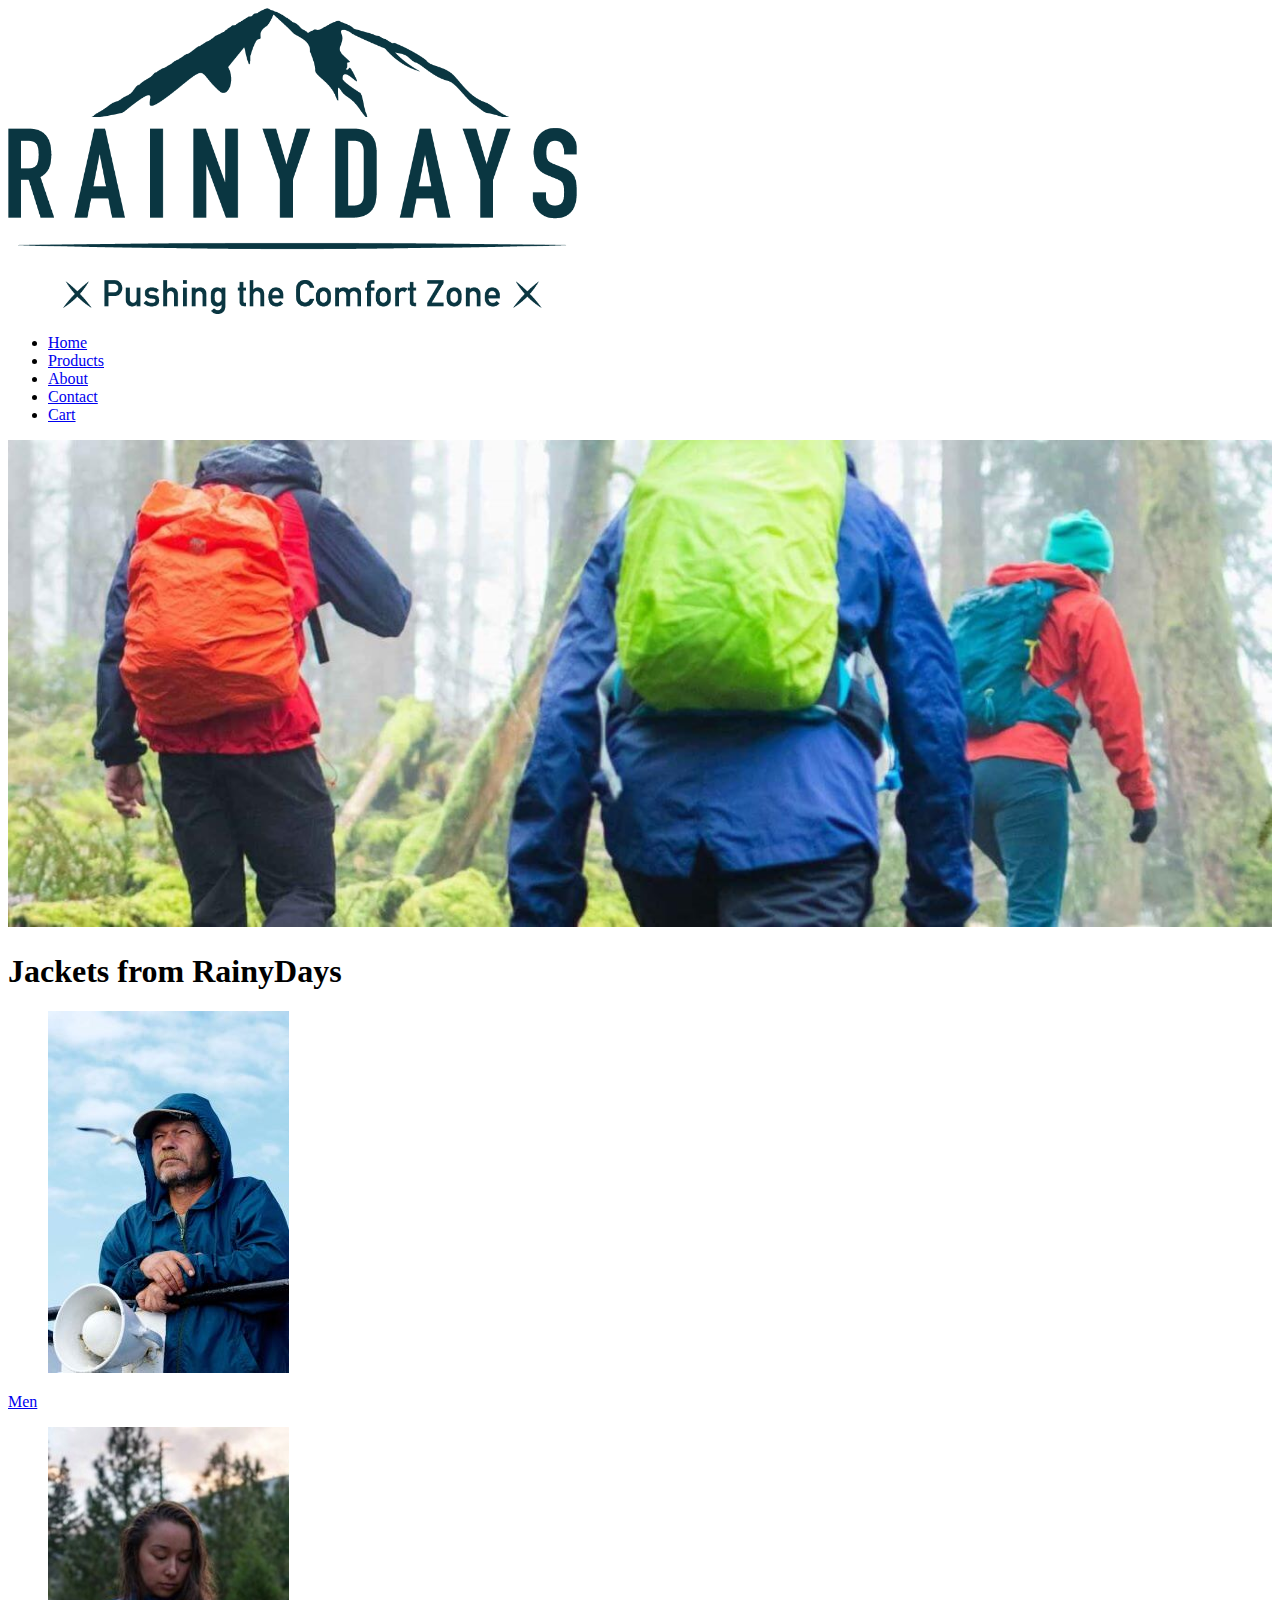
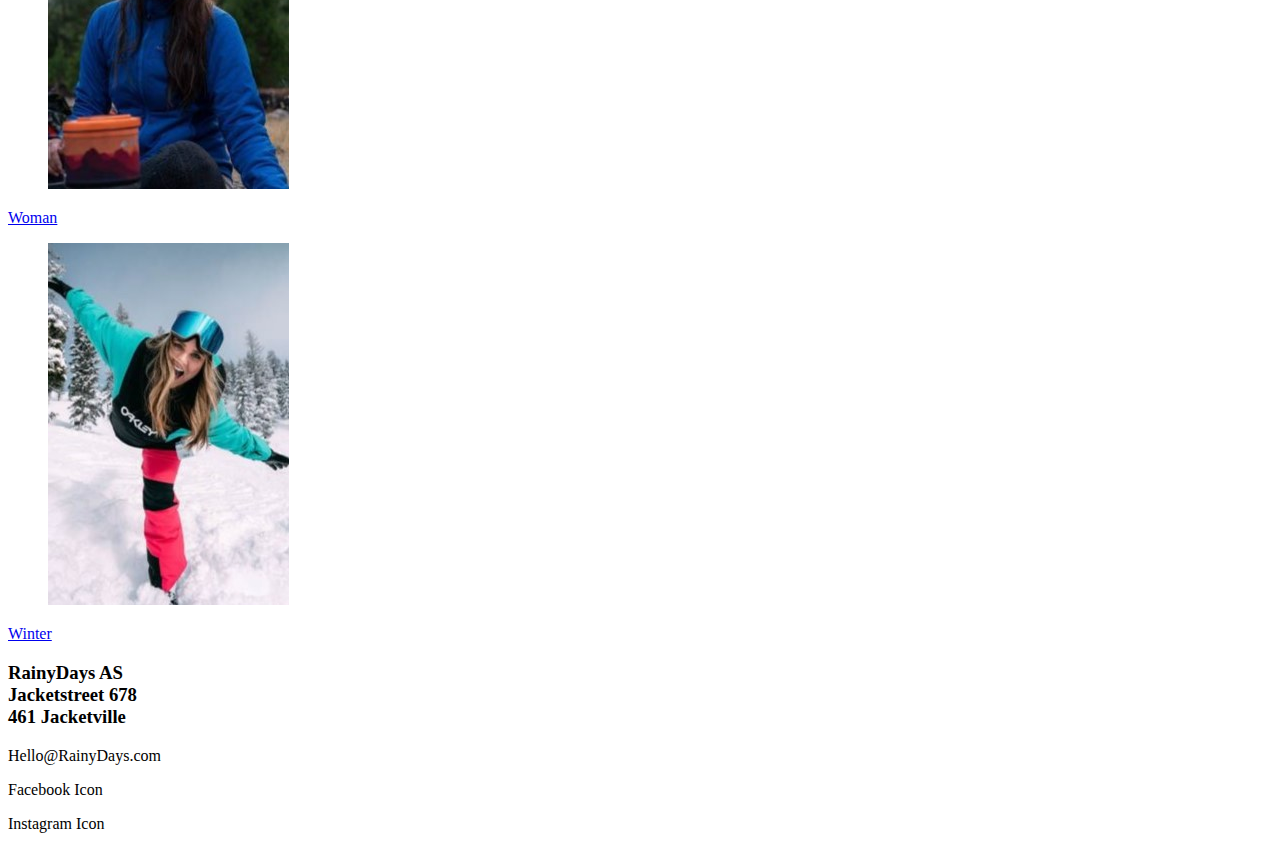
==== index.html @ c50feea2 "kl 20:05" ====
<!DOCTYPE html>
<html lang="en">
<head>
    <meta charset="UTF-8">
    <meta http-equiv="X-UA-Compatible" content="IE=edge">
    <meta name="viewport" content="width=device-width, initial-scale=1.0">
    <link href="css/styles-homepage.css" rel="stylesheet">
    <title>RainyDays | Pushing the comfort zone</title>
</head>
<body>
    <header>
        <div class="logo-container"><img src="/Images/RainyDays_Logo.png" height="45%" width="45%"></div>
        <nav>
            <ul>
                <li><a href="#" class="active">Home</a></li>
                <li><a href="Our Jackets.html">Products</a></li>
                <li><a href="About.html">About</a></li>
                <li><a href="Contact.html">Contact</a></li>
                <li><a href="Checkout.html">Cart</a></li>
            </ul>
        </nav>
    </header>
    <main>
        <section>
           <img src="/Images/three people hiking from the back.jpg" width="100%" alt="Three people hiking in the woods with backpacks seen from behind"></p> 
           <h1>Jackets from RainyDays</h1>
        </section>
    <div class="Category">
        <div class="product">
            <figure class="product-image" >
                <img src="/Images/Men.jpg" alt="older man with blue jacket">
            </figure>
            <a href="/Our Jackets.html">Men</a>
        </div>
        <div class="product">
            <div class="product">
                <figure class="product-image">
                    <img src="/Images/Woman.jpg" alt="ALT TEXT NEED TO BE FIXED">
                </figure>
                <a href="/Our Jackets.html">Woman</a>
            </div>
        </div>
            <div class="product">
                <div class="product">
                    <figure class="product-image">
                        <img src="/Images/Winter.jpg" alt="ALT TEXT NEED TO BE FIXED">
                    </figure>
                    <a href="/Our Jackets.html">Winter</a>
                </div>
            </div>
    </div>
    </main>
<footer>
    <h3>RainyDays AS <br>Jacketstreet 678</br>461 Jacketville</h3>
    <p>Hello@RainyDays.com</p>
    <p>Facebook Icon</p>
    <p>Instagram Icon</p>
</footer>
</body>
</html>
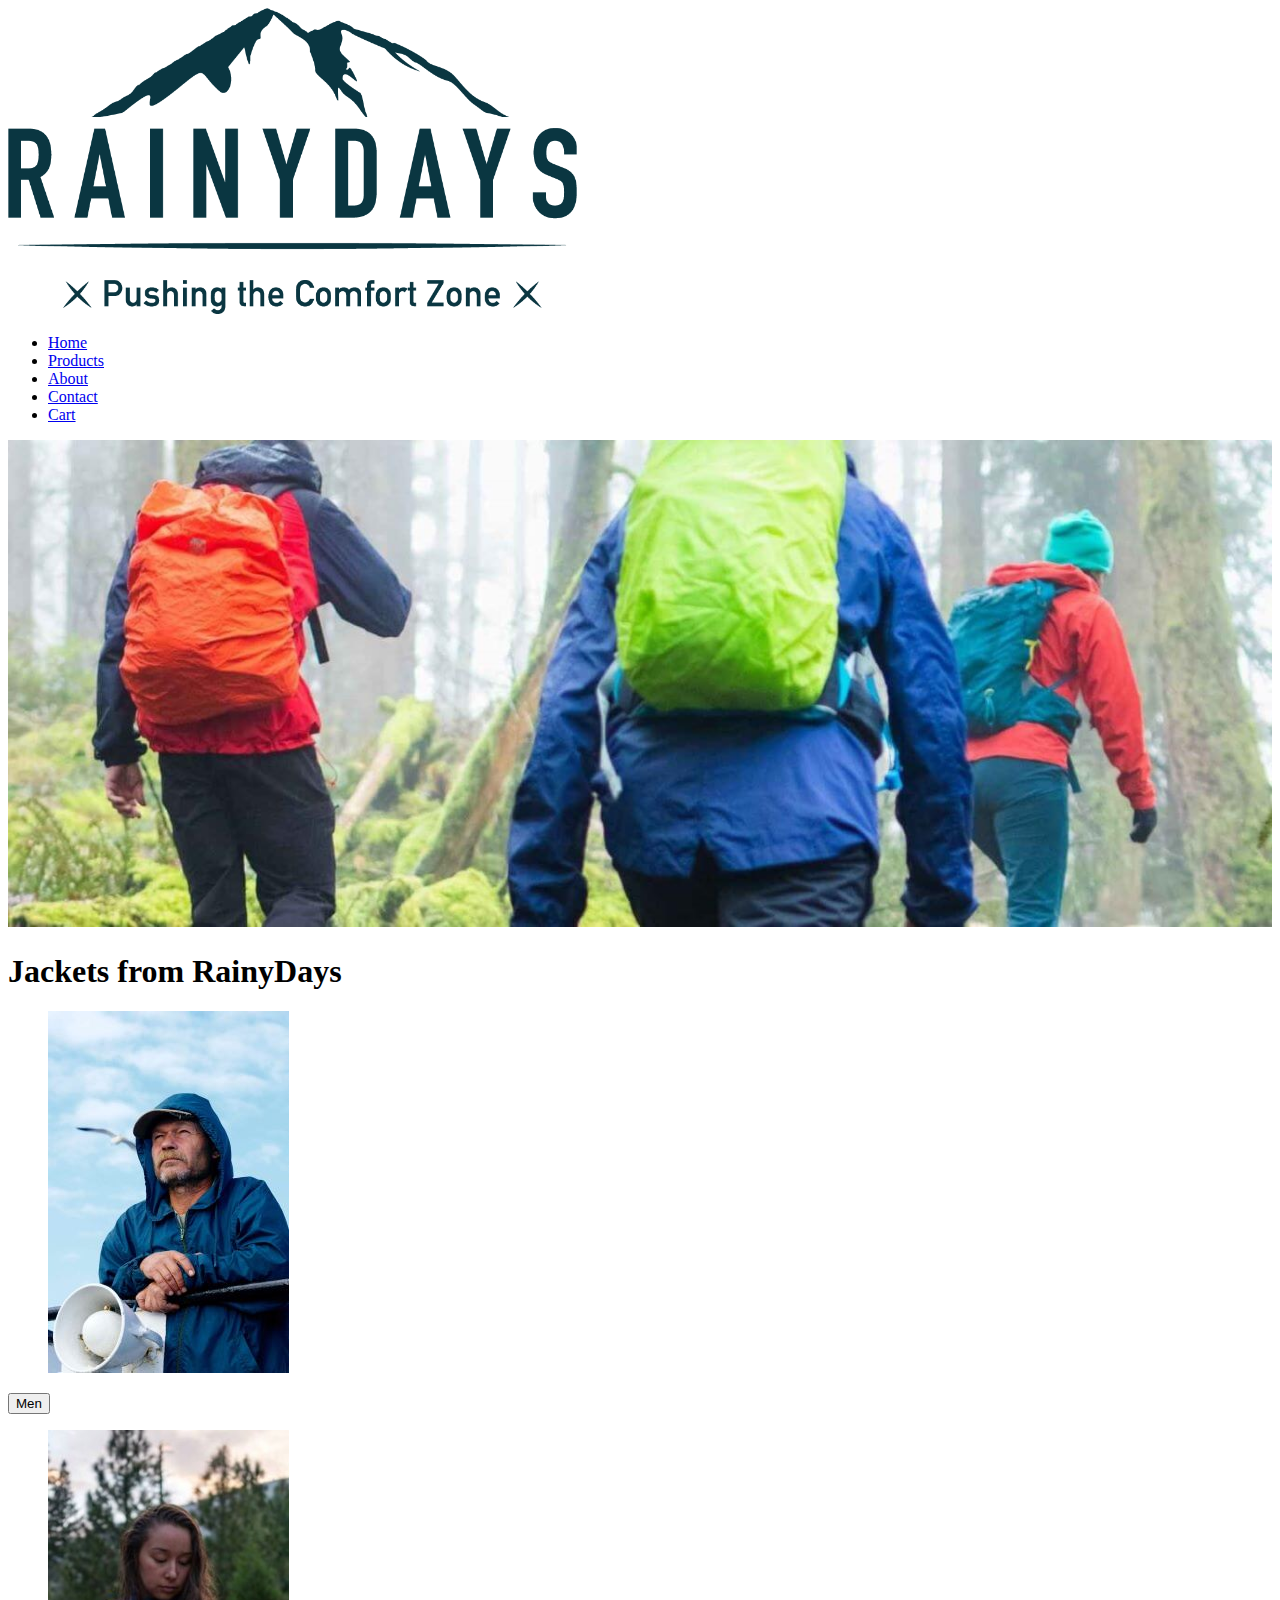
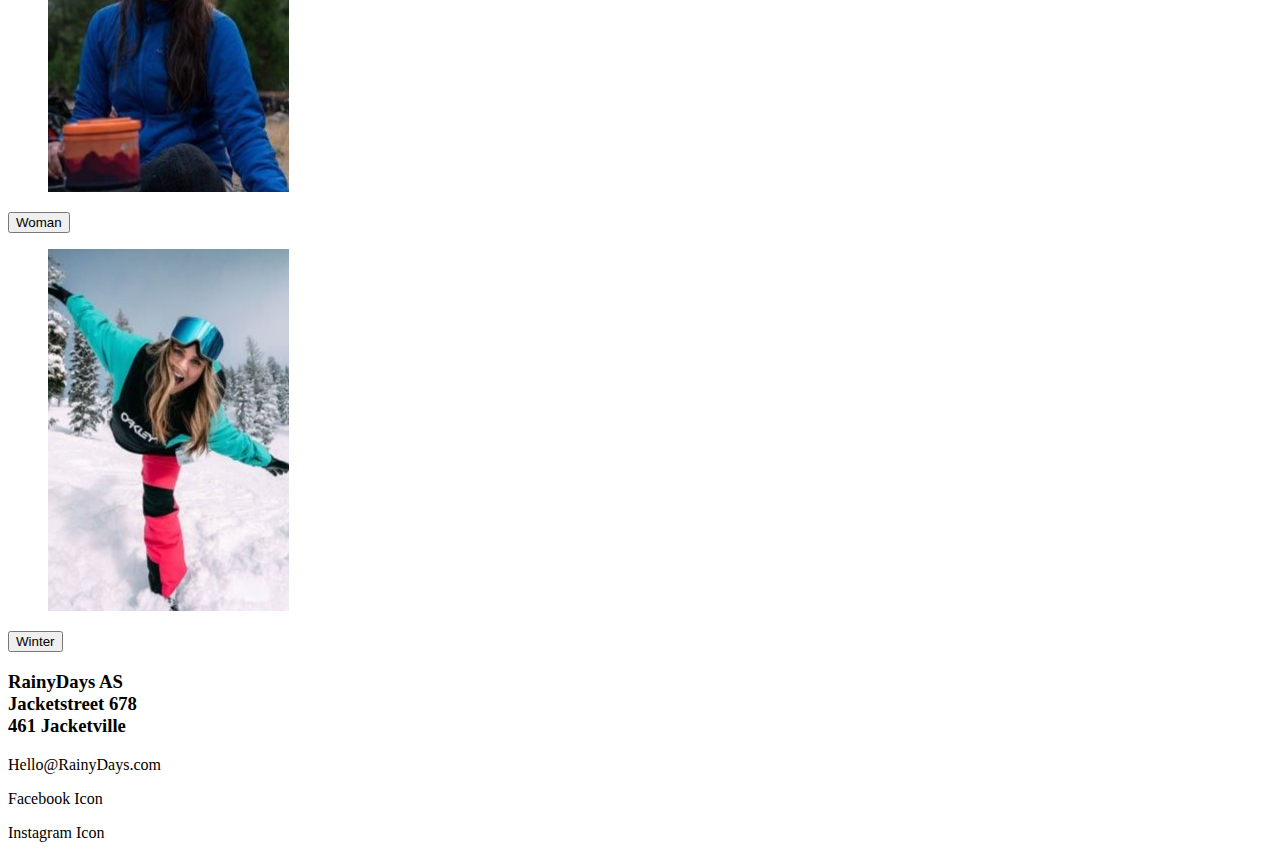
==== commit e3bfe0b5: "22:00" ====
--- a/index.html
+++ b/index.html
@@ -30,22 +30,22 @@
             <figure class="product-image" >
                 <img src="/Images/Men.jpg" alt="older man with blue jacket">
             </figure>
-            <a href="/Our Jackets.html">Men</a>
+            <a href="/Our Jackets.html"><button>Men</button></a>
         </div>
         <div class="product">
             <div class="product">
                 <figure class="product-image">
-                    <img src="/Images/Woman.jpg" alt="ALT TEXT NEED TO BE FIXED">
+                    <img src="/Images/Woman.jpg" alt="Woman sitting on the ground in the woods">
                 </figure>
-                <a href="/Our Jackets.html">Woman</a>
+                <a href="/Our Jackets.html"><button>Woman</button></a>
             </div>
         </div>
             <div class="product">
                 <div class="product">
                     <figure class="product-image">
-                        <img src="/Images/Winter.jpg" alt="ALT TEXT NEED TO BE FIXED">
+                        <img src="/Images/Winter.jpg" alt="woman in skigearn smiling in the snow">
                     </figure>
-                    <a href="/Our Jackets.html">Winter</a>
+                    <a href="/Our Jackets.html"><button>Winter</button></a>
                 </div>
             </div>
     </div>
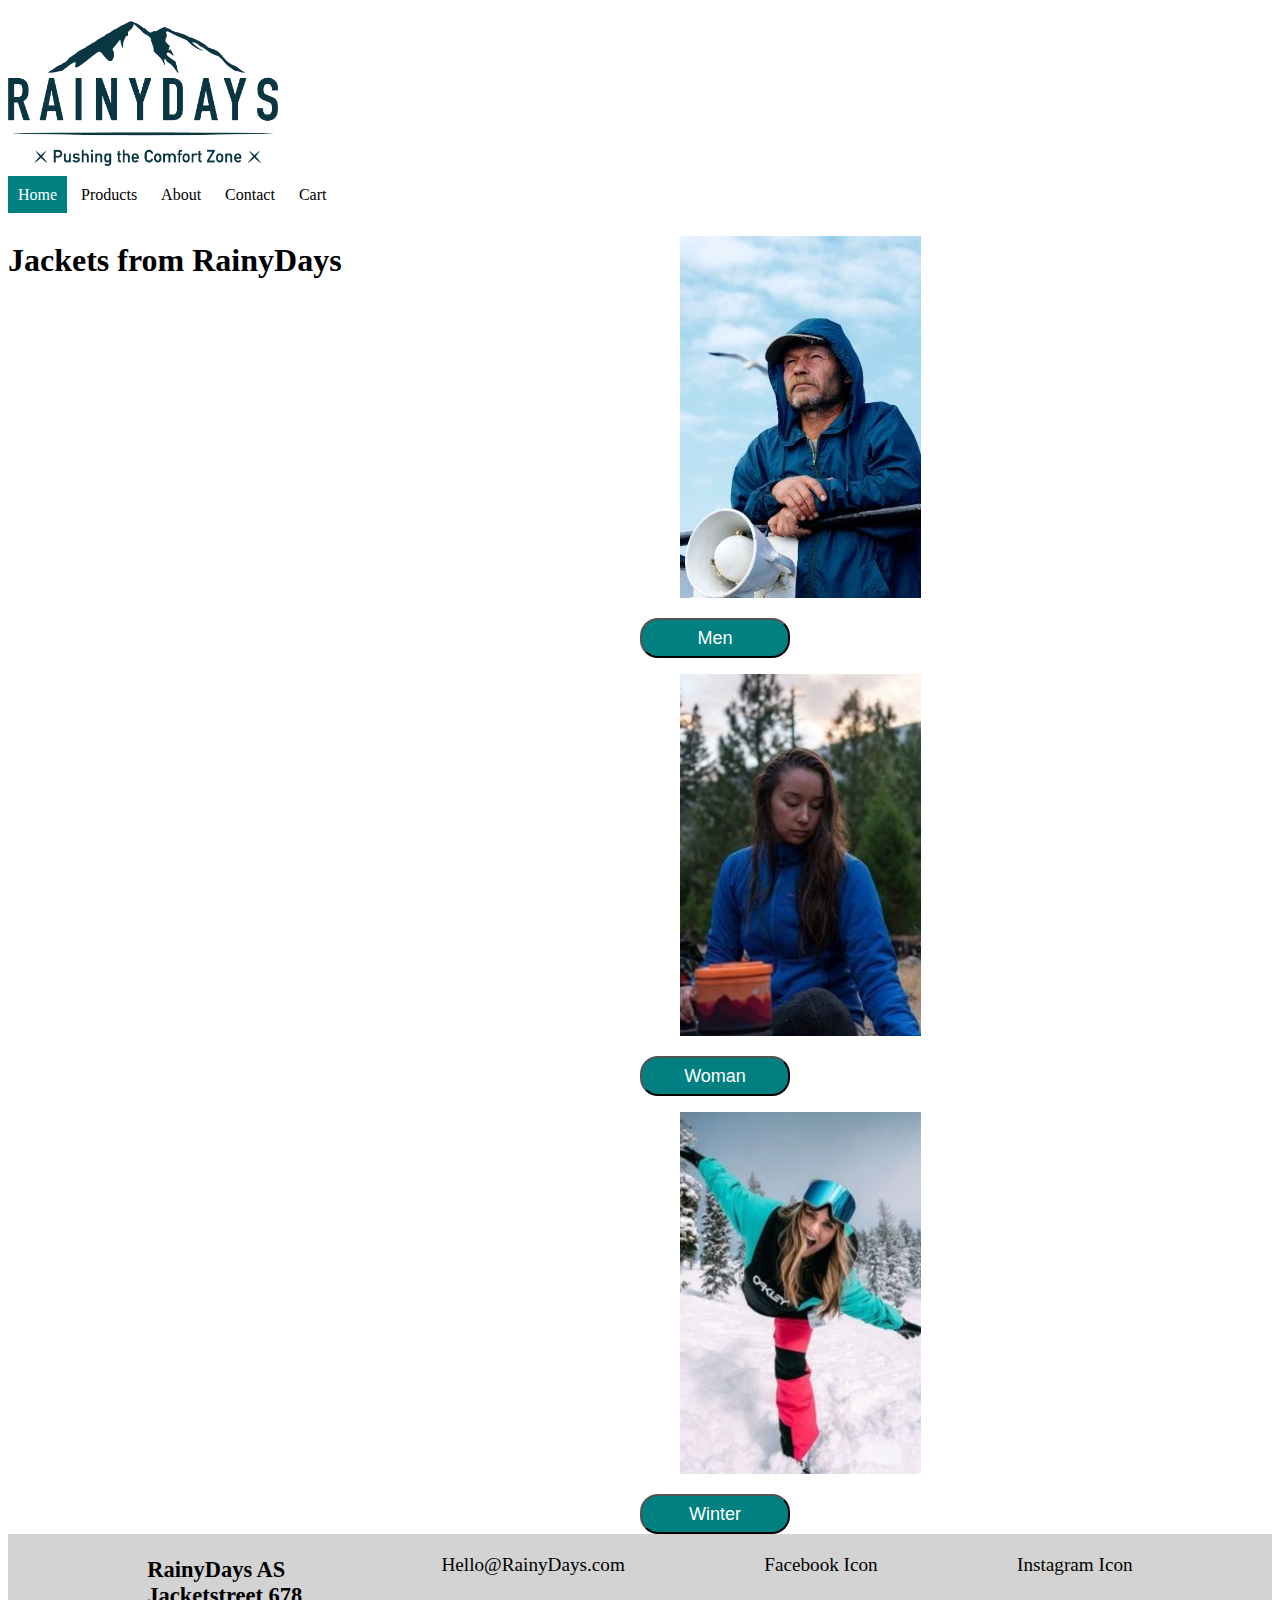
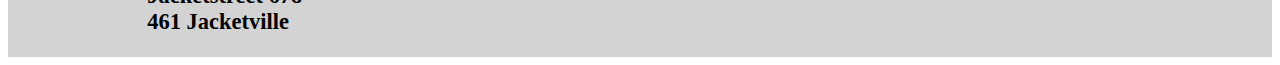
==== commit e043ea20: "11:385" ====
--- a/index.html
+++ b/index.html
@@ -5,6 +5,7 @@
     <meta http-equiv="X-UA-Compatible" content="IE=edge">
     <meta name="viewport" content="width=device-width, initial-scale=1.0">
     <link href="css/styles-homepage.css" rel="stylesheet">
+    <link href="CSS/Styles.css" rel="stylesheet">
     <title>RainyDays | Pushing the comfort zone</title>
 </head>
 <body>
@@ -21,13 +22,10 @@
         </nav>
     </header>
     <main>
-        <section>
-           <img src="/Images/three people hiking from the back.jpg" width="100%" alt="Three people hiking in the woods with backpacks seen from behind"></p> 
            <h1>Jackets from RainyDays</h1>
-        </section>
     <div class="Category">
         <div class="product">
-            <figure class="product-image" >
+            <figure class="product-image">
                 <img src="/Images/Men.jpg" alt="older man with blue jacket">
             </figure>
             <a href="/Our Jackets.html"><button>Men</button></a>
--- a/CSS/Styles.css
+++ b/CSS/Styles.css
@@ -0,0 +1,66 @@
+
+@media(max-width:981px){
+    .Category {
+        grid-template-columns: 1fr;
+    }
+@media(max-width:600px){
+        .products {
+            grid-template-columns: repeat(2,1fr);
+        }
+    }
+@media(max-width:400px){
+        .products {
+            grid-template-columns: 1fr;
+        }
+    }
+}
+html {
+    padding-top: 8px;
+    margin: 0 auto;
+    max-width: 1360px;
+}
+body {
+    
+}
+nav li {
+    display: inline-block;
+}
+nav a {
+    color: #000;
+    text-decoration: none;
+    padding: 10px;
+}
+nav a:hover {
+    text-decoration: underline;
+}
+nav ul {
+    padding: 0px;
+}
+.active {
+    background-color: teal;
+    color: #fff
+}
+main {
+    display: grid;
+    grid-template-columns: repeat(2,1fr);
+}
+.logo-container {
+    padding-top: 5px;
+    max-width: 600px;
+}
+button {
+    background-color: teal;
+    border-radius: 18px;
+    width: 150px;
+    height: 40px;
+    font-size: large;
+    color:#fff;
+    text-decoration: none;   
+}
+footer {
+    background-color: lightgrey;
+    font-size: larger;
+    justify-content: space-evenly;
+    display: flex;
+    flex-wrap: wrap;
+}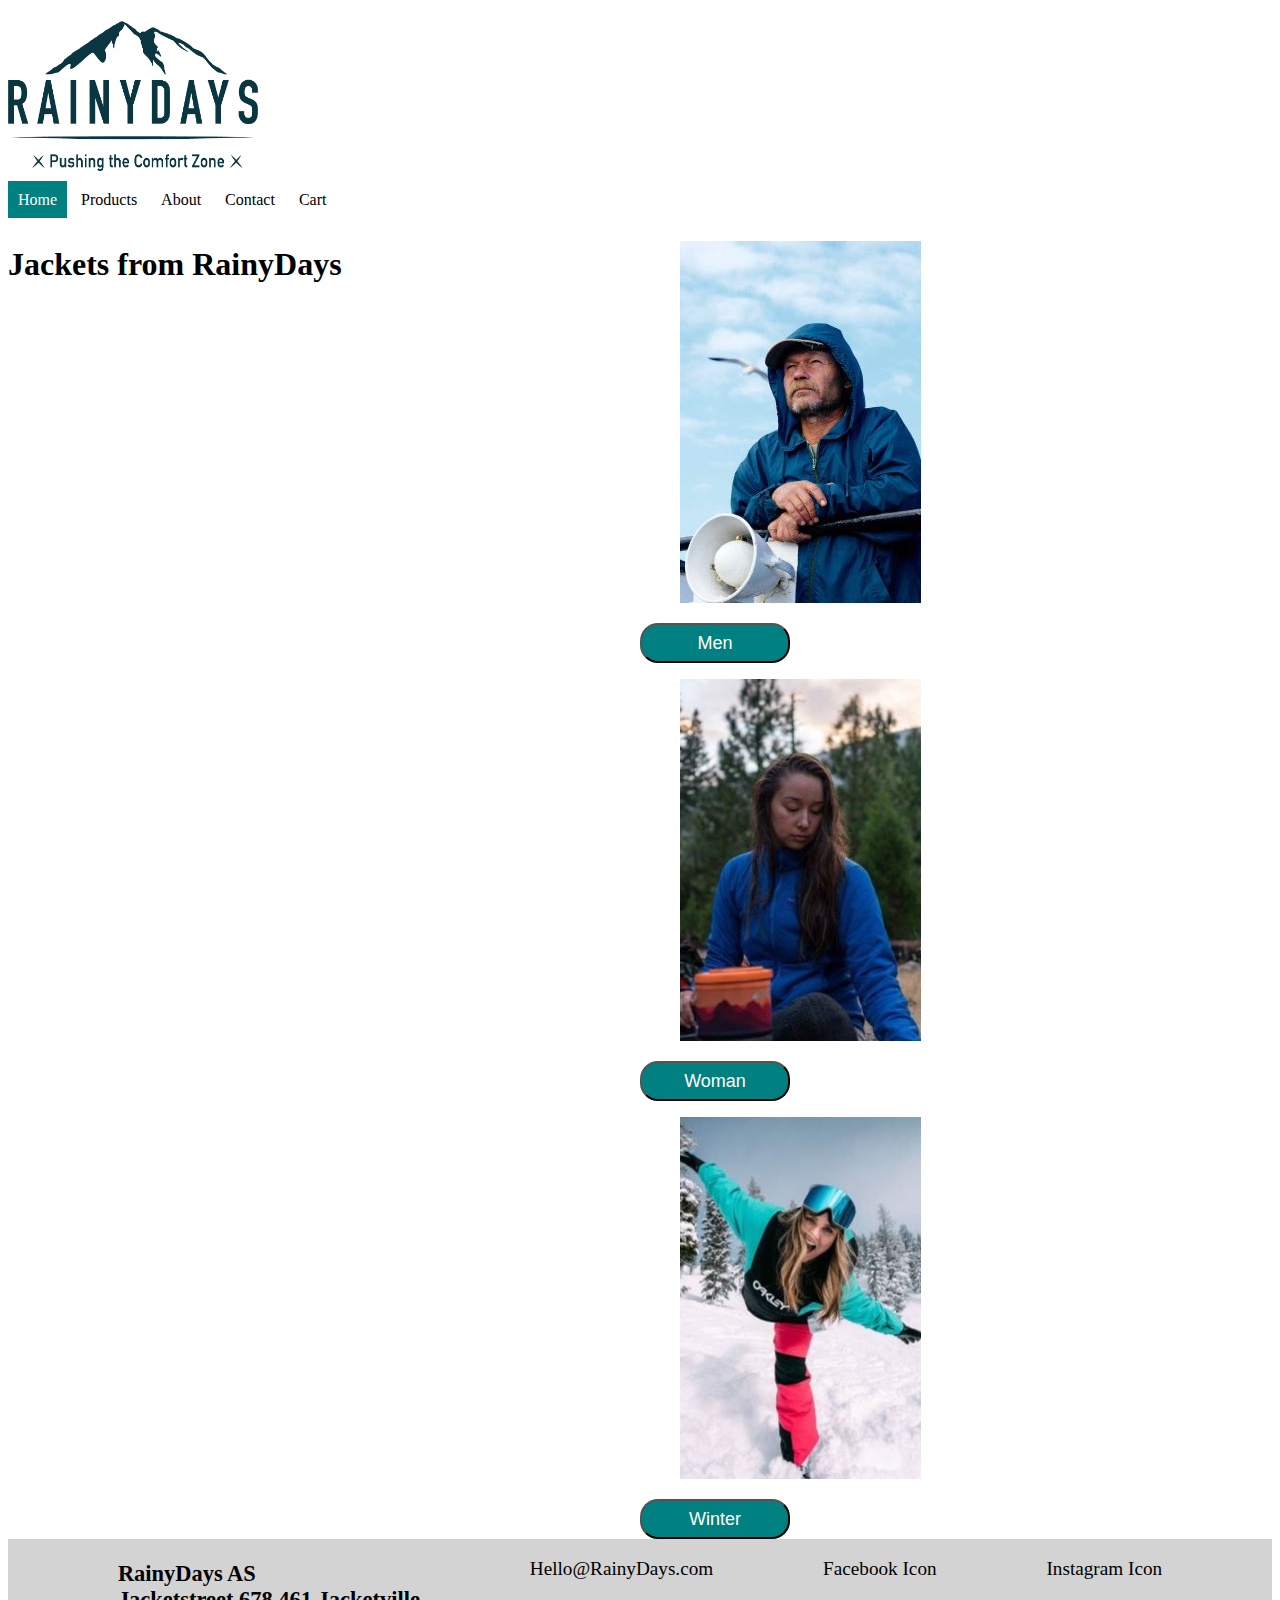
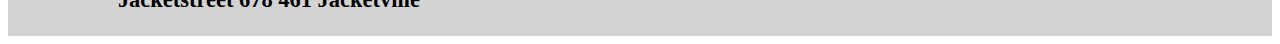
==== commit 76f8377e: "11" ====
--- a/index.html
+++ b/index.html
@@ -10,7 +10,7 @@
 </head>
 <body>
     <header>
-        <div class="logo-container"><img src="/Images/RainyDays_Logo.png" height="45%" width="45%"></div>
+        <div class="logo-container"><img src="/Images/RainyDays_Logo.png" alt="Rainy Days logo" height=150 px width=250px></div>
         <nav>
             <ul>
                 <li><a href="#" class="active">Home</a></li>
@@ -49,7 +49,8 @@
     </div>
     </main>
 <footer>
-    <h3>RainyDays AS <br>Jacketstreet 678</br>461 Jacketville</h3>
+    <h3>RainyDays AS <br>Jacketstreet 678 
+        461 Jacketville</h3>
     <p>Hello@RainyDays.com</p>
     <p>Facebook Icon</p>
     <p>Instagram Icon</p>
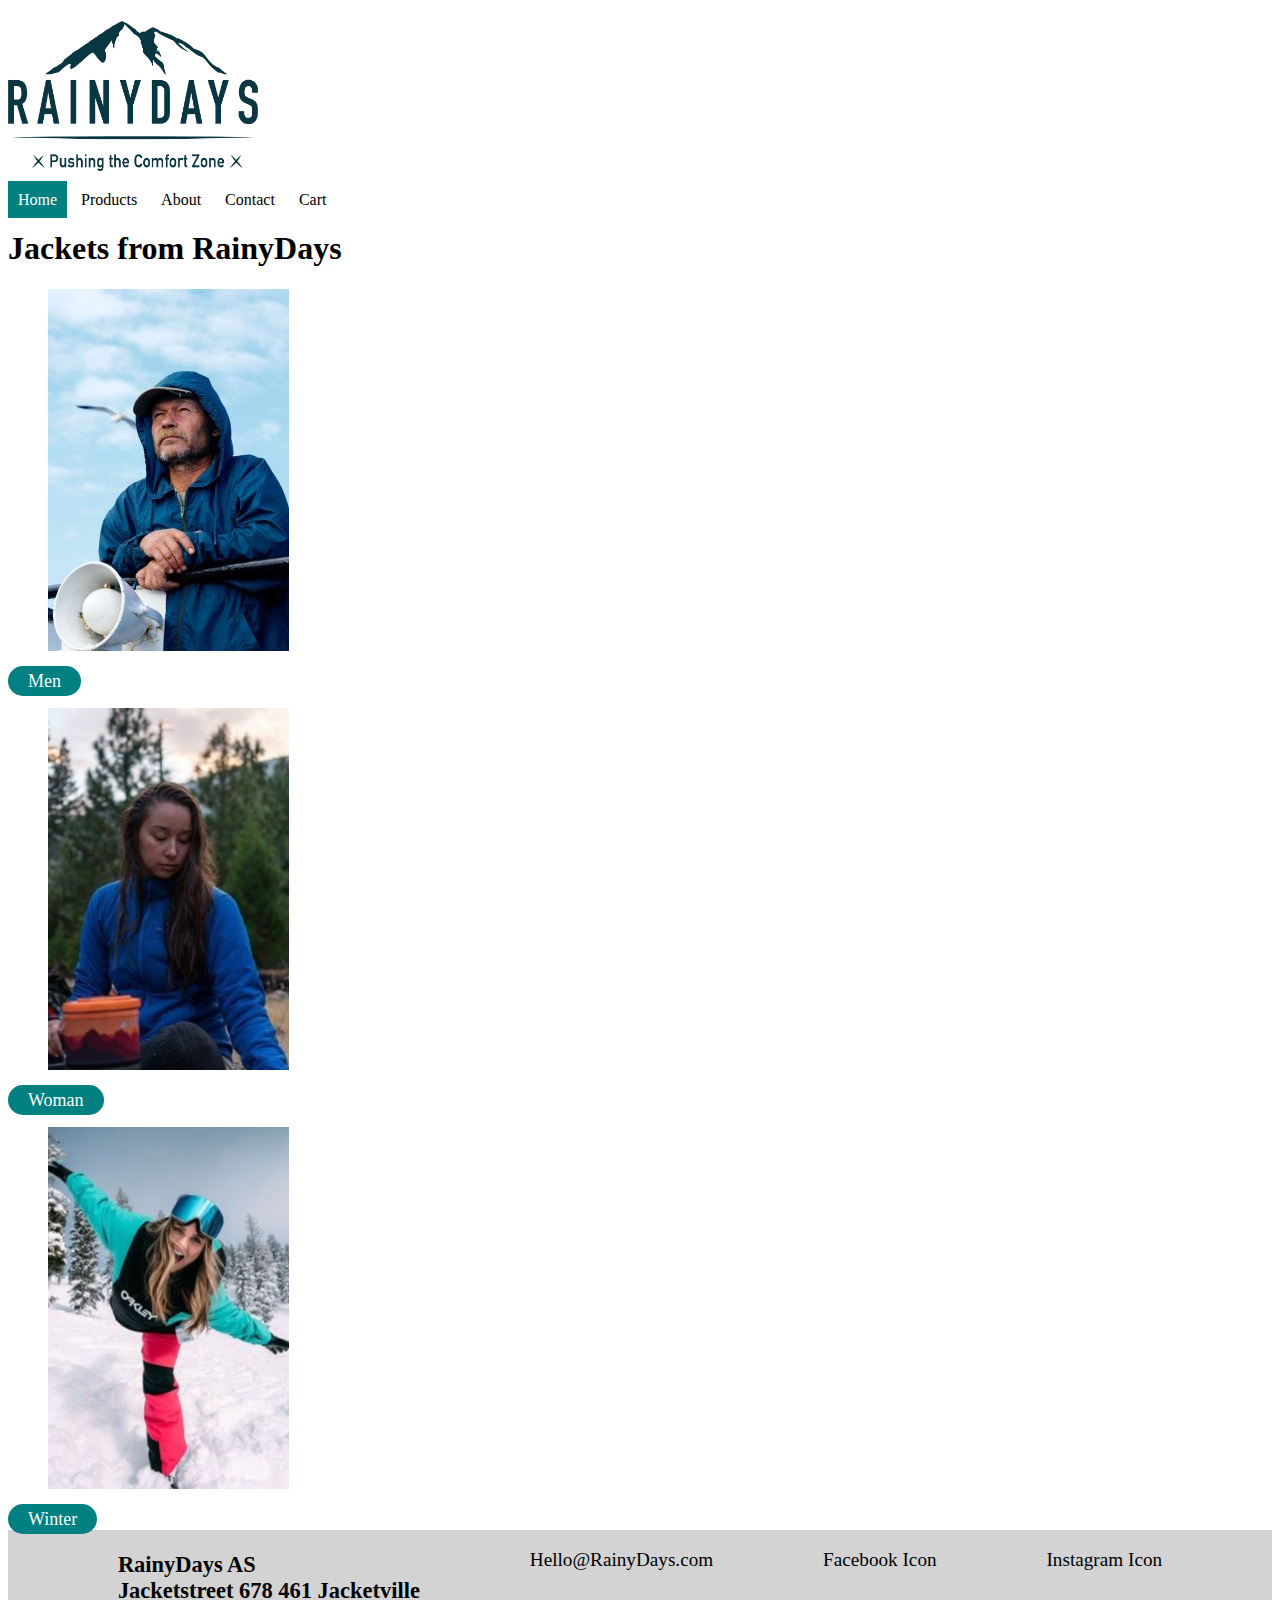
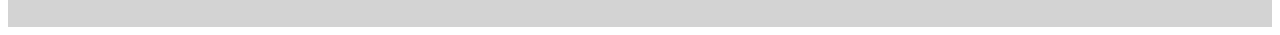
==== commit 50eeac92: "123" ====
--- a/index.html
+++ b/index.html
@@ -1,11 +1,12 @@
 <!DOCTYPE html>
 <html lang="en">
 <head>
+    <meta name="description" content="Rainy Days - our jackets push the comfort zone!"/>
     <meta charset="UTF-8">
     <meta http-equiv="X-UA-Compatible" content="IE=edge">
     <meta name="viewport" content="width=device-width, initial-scale=1.0">
+    <link href="CSS/Styles.css" rel="stylesheet">
     <link href="css/styles-homepage.css" rel="stylesheet">
-    <link href="CSS/Styles.css" rel="stylesheet">
     <title>RainyDays | Pushing the comfort zone</title>
 </head>
 <body>
@@ -22,20 +23,21 @@
         </nav>
     </header>
     <main>
-           <h1>Jackets from RainyDays</h1>
+        <h1>Jackets from RainyDays</h1>
+    <section>
     <div class="Category">
         <div class="product">
             <figure class="product-image">
                 <img src="/Images/Men.jpg" alt="older man with blue jacket">
             </figure>
-            <a href="/Our Jackets.html"><button>Men</button></a>
+            <a href="/Our Jackets.html" class="cta">Men</a>
         </div>
         <div class="product">
             <div class="product">
                 <figure class="product-image">
                     <img src="/Images/Woman.jpg" alt="Woman sitting on the ground in the woods">
                 </figure>
-                <a href="/Our Jackets.html"><button>Woman</button></a>
+                <a href="/Our Jackets.html" class="cta">Woman</a>
             </div>
         </div>
             <div class="product">
@@ -43,10 +45,11 @@
                     <figure class="product-image">
                         <img src="/Images/Winter.jpg" alt="woman in skigearn smiling in the snow">
                     </figure>
-                    <a href="/Our Jackets.html"><button>Winter</button></a>
+                    <a href="/Our Jackets.html" class="cta">Winter</a>
                 </div>
             </div>
     </div>
+    </section>
     </main>
 <footer>
     <h3>RainyDays AS <br>Jacketstreet 678 
--- a/CSS/Styles.css
+++ b/CSS/Styles.css
@@ -1,28 +1,9 @@
-
-@media(max-width:981px){
-    .Category {
-        grid-template-columns: 1fr;
-    }
-@media(max-width:600px){
-        .products {
-            grid-template-columns: repeat(2,1fr);
-        }
-    }
-@media(max-width:400px){
-        .products {
-            grid-template-columns: 1fr;
-        }
-    }
-}
 html {
     padding-top: 8px;
     margin: 0 auto;
     max-width: 1360px;
 }
-body {
-    
-}
-nav li {
+ li {
     display: inline-block;
 }
 nav a {
@@ -40,23 +21,19 @@
     background-color: teal;
     color: #fff
 }
-main {
-    display: grid;
-    grid-template-columns: repeat(2,1fr);
-}
+
 .logo-container {
     padding-top: 5px;
     max-width: 600px;
 }
-button {
+.cta {
     background-color: teal;
     border-radius: 18px;
-    width: 150px;
-    height: 40px;
     font-size: large;
-    color:#fff;
-    text-decoration: none;   
-}
+    color: #fff;
+    text-decoration: none;
+    padding:5px 20px;
+  }
 footer {
     background-color: lightgrey;
     font-size: larger;
